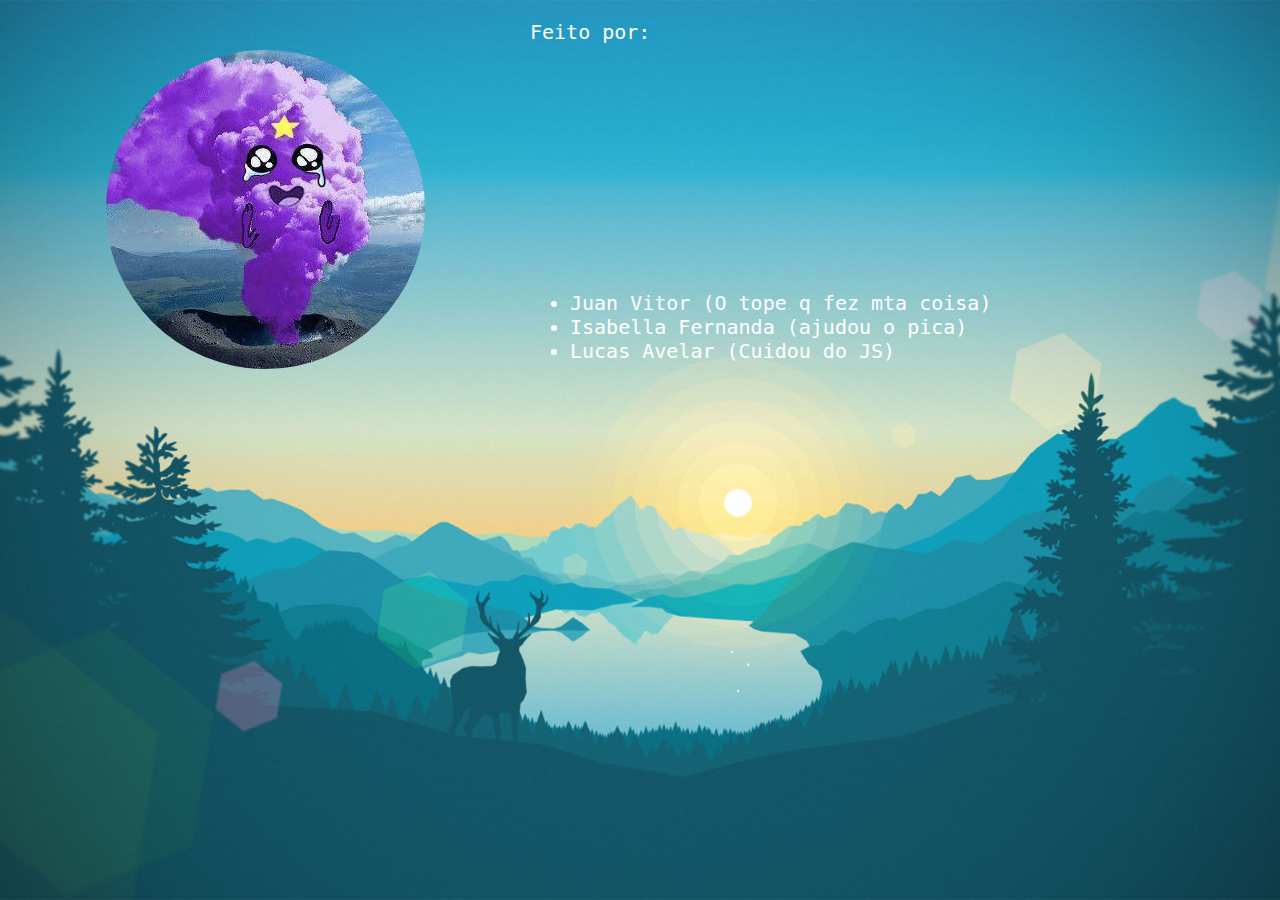
==== creditos.html @ 837e4b39 "versão_final-entrega" ====
<!DOCTYPE html>
<html>
	<head>
		<title></title>
		<link rel="stylesheet" href="style.css">
		<link href="https://fonts.googleapis.com/css?family=Open+Sans|Special+Elite|Amatica+SC" rel="stylesheet">
	</head>
	<body id="tect-n"> 
		<main id="creditos">
			

					
			 <section class="direita">
			 	<p>Feito por: </p>
			 	<ul><li>Juan Vitor (O tope q fez mta coisa)</li>
			 	<li>Isabella Fernanda (ajudou o pica)</li>
			 	<li>Lucas Avelar (Cuidou do JS)</li></ul>
			 </section>

			 <div id="logo">
				<a href="index.html"><img class="pagina-principal" src="imgs/vulcao.jpg"></a>
			</div>
		</main>
	</body>
</html>
---- style.css ----
body,h1{
  margin: 0;
}
body,html{
  height: 100%;
}
body#vulcao-n{
  background-color: #200001;
}
body#tect-n{
  background-color: #0f1e25;
}

  /* IMAGENS */
 main{
    background-size: cover;
    background-position: center center;
  }
  #inicial{
    background-image: url(imgs/fundo/guy-forest-green.jpg);
  }
  #vulcao{
    background-image: url(imgs/fundo/guy-forest-yellow.jpg);
    background-size: cover;
    background-position: center center;
    height: 100%;
  }
  #creditos{
    background-image: url(imgs/fundo/lake.jpg);
    background-size: cover;
    background-position: center center;
    height: 100%;
  }
  #primeira-pag{
    background-image: url(imgs/fundo/lake.jpg);
    background-size: cover;
    background-position: center center;
    height: 100%;
}
 #tectonismo{
    background-image: url(imgs/fundo/guy-forest-green.jpg);
    background-size: cover;
    background-position: center center;
    height: 100%;
  }

  .direita{
    float: right;
    margin: 0 2.5em;
  }
  .esquerda{
      float: left;
      margin: 0 2.5em;
  }

section{
  width: 700px;
  font-family: 'Source Code Pro',monospace;
  font-size: 20px;
  color :white;
  text-align: justify;
}
a:active{
  position: relative;
  top: 1px;
}

img.pagina-principal{
  border-radius: 50%;
  width: 319px;
}

img:hover{
  transform: scale(1.1);
  transition: cubic-bezier(0.55, 0.06, 0.68, 0.19) 0.1s;
}
.conteudo:hover h1{
  opacity: 1;
} 
main ul{
  position: absolute;
  top: 50%;
  margin-top: -159.5px;
}
li.conteudo{
  display: inline-block;
  list-style: none;
  margin: 0 1em;
  
}
li.conteudo h1{
  text-align: center;
  font-family: "Amatica SC", sans-serif;
  font-size: 50px;
  color: white;
  transition: linear 0.2s;
  opacity: 0;
}

a#retorna {
  font-family: 'Source Code Pro',monospace;
  color :white;
}
img#vulcao-explicado{
  border-radius: 50px;
  width: 319px; 
  float: right;
  padding: 2.5em;
}
#logo{
  padding: 2.5em;
  text-align: center;
  font-family: "Amatica SC", sans-serif;
  color: white;
  font-size: 20px;
}
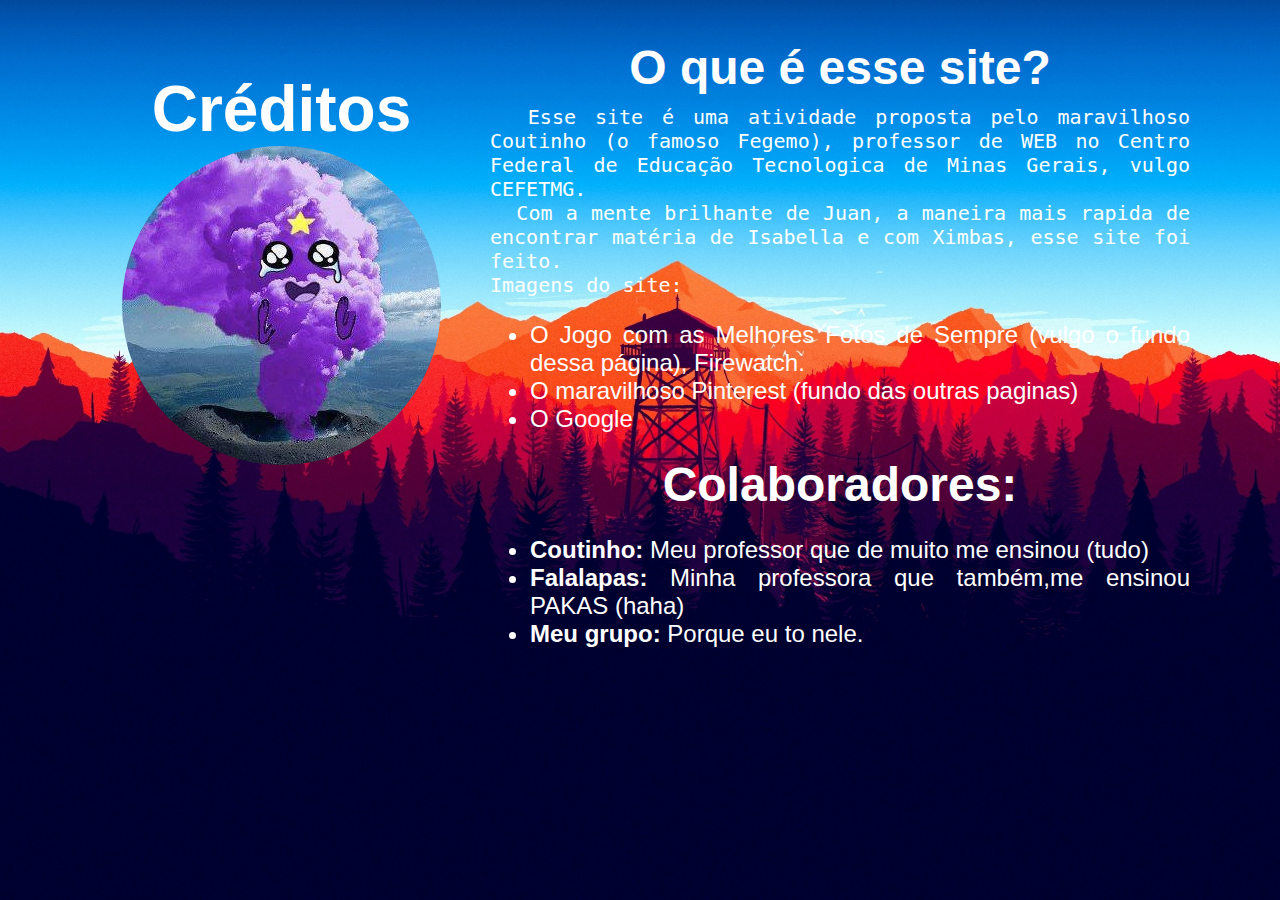
==== commit 74f128cd: "Add files via upload" ====
--- a/creditos.html
+++ b/creditos.html
@@ -1,24 +1,42 @@
 <!DOCTYPE html>
 <html>
 	<head>
-		<title></title>
-		<link rel="stylesheet" href="style.css">
+		<title>VULCÃO! BUM!</title>
+		<link rel="stylesheet" href="estilo.css">
 		<link href="https://fonts.googleapis.com/css?family=Open+Sans|Special+Elite|Amatica+SC" rel="stylesheet">
+		<link rel="icon" href="imgs/logo/tecnica.ico">
 	</head>
-	<body id="tect-n"> 
-		<main id="creditos">
+	<body id="creditos"> 
+		<main>
 			
 
 					
-			 <section class="direita">
-			 	<p>Feito por: </p>
-			 	<ul><li>Juan Vitor (O tope q fez mta coisa)</li>
-			 	<li>Isabella Fernanda (ajudou o pica)</li>
-			 	<li>Lucas Avelar (Cuidou do JS)</li></ul>
+			 <section class="f-right">
+			 	<h2 class="fonte-bonita">O que é esse site?</h2>
+			 	<p>&nbsp;&nbsp;Esse site é uma atividade proposta pelo maravilhoso Coutinho (o famoso Fegemo), professor de WEB no Centro Federal de Educação Tecnologica de Minas Gerais, vulgo CEFETMG.<br>
+			 	&nbsp;&nbsp;Com a mente brilhante de Juan, a maneira mais rapida de encontrar matéria de Isabella e com Ximbas, esse site foi feito.</p>
+
+			 	<p>Imagens do site:</p>
+			 	<ul class="fonte-bonita">
+			 		<li>O Jogo com as Melhores Fotos de Sempre (vulgo o fundo dessa página), Firewatch.</li>
+			 		<li>O maravilhoso Pinterest (fundo das outras paginas)</li>
+			 		<li>O Google</li>
+			 	</ul>
+
+			 </section>
+
+			 <section class="f-right">
+			 	<h2 class="fonte-bonita">Colaboradores:</h2>
+			 	<ul class="fonte-bonita">
+			 	<li><span class="negrito">Coutinho:</span> Meu professor que de muito me ensinou (tudo)</li>
+			 	<li><span class="negrito">Falalapas:</span> Minha professora que também,me ensinou PAKAS (haha)</li>
+			 	<li><span class="negrito">Meu grupo:</span> Porque eu to nele.</li>
+			 	</ul>
 			 </section>
 
 			 <div id="logo">
-				<a href="index.html"><img class="pagina-principal" src="imgs/vulcao.jpg"></a>
+			 	<h1 class="fonte-bonita">Créditos</h1>
+				<img class="circulo" src="imgs/vulcao.jpg">
 			</div>
 		</main>
 	</body>
--- a/estilo.css
+++ b/estilo.css
@@ -0,0 +1,118 @@
+html,body{
+	min-height: 100%;
+}
+#pag-principal{
+	background-image: url(imgs/fundo/lake.jpg);
+	background-size: cover;
+}
+	li.principal-botao{
+		display: inline-block;
+		margin: 0 5em;
+	}
+	li.principal-botao h1{
+		text-align: center;
+		font-size: 50px;
+		opacity: 0;
+		transition: linear 0.2s;
+	}
+	.principal-botao:hover h1{
+  		opacity: 1;
+	} 
+	img.circulo{
+		border-radius: 50%;
+  		width: 319px;
+	}
+	li.principal-botao:hover img{
+  		transform: scale(1.1);
+  		transition: cubic-bezier(0.55, 0.06, 0.68, 0.19) 0.1s;
+	}
+	body#pag-principal ul{
+		text-align: center;
+		position: absolute;
+		bottom: 0;
+		margin-left: -742.5px;
+		left: 50%;
+	}
+	body#pag-principal h1#titulo-grande{
+		text-align: center;
+		font-size: 100px;
+	}
+
+#vulcao{
+	background-image: url(imgs/fundo/yellow-forest.jpg);
+	background-size: cover;
+}
+	#logo h1{
+		text-align: center;
+		font-size: 4em;
+	}
+	#logo{
+		width: 319px;
+		padding: 2em;
+	}
+	main{
+		width: 1100px;
+		margin: 2.5em auto;
+		clear: both;
+	}
+	img#vulcao-explicado{
+		border-radius: 50px;
+ 		width: 319px; 
+  		float: right;
+ 		padding: 2.5em;
+	}
+#tectonismo{
+	background-image: url(imgs/fundo/green-forest.jpg);
+	background-size: cover;
+}
+h1{
+	margin: 0;
+}
+.f-right{
+	float:right;
+}
+.f-left{
+	float:left;
+}
+p{
+	font-family: 'Source Code Pro',monospace;
+  	font-size: 20px;
+  	color :white;
+  	margin:0;
+}
+section{
+	width: 700px;
+	text-align: justify;
+}
+.negrito{
+	font-weight: bold;
+}
+.fonte-bonita{
+	color: white;
+	font-family: "Amatica SC", sans-serif;
+}
+	h2.fonte-bonita{
+		font-size: 3em;
+		margin-top: 0;
+		margin-bottom: 10px;
+		text-align: center;
+	}
+	ol.fonte-bonita,ul.fonte-bonita{
+		font-size: 1.5em;
+	}
+
+#creditos{
+	background-image: url(imgs/fundo/forest1.jpg);
+	background-size: cover;
+}
+#centralizado{
+	text-align: center;
+	margin: 0 auto;
+}
+nav ul{
+	width: 100%;
+
+}
+nav ul li{
+	display: inline-block;
+}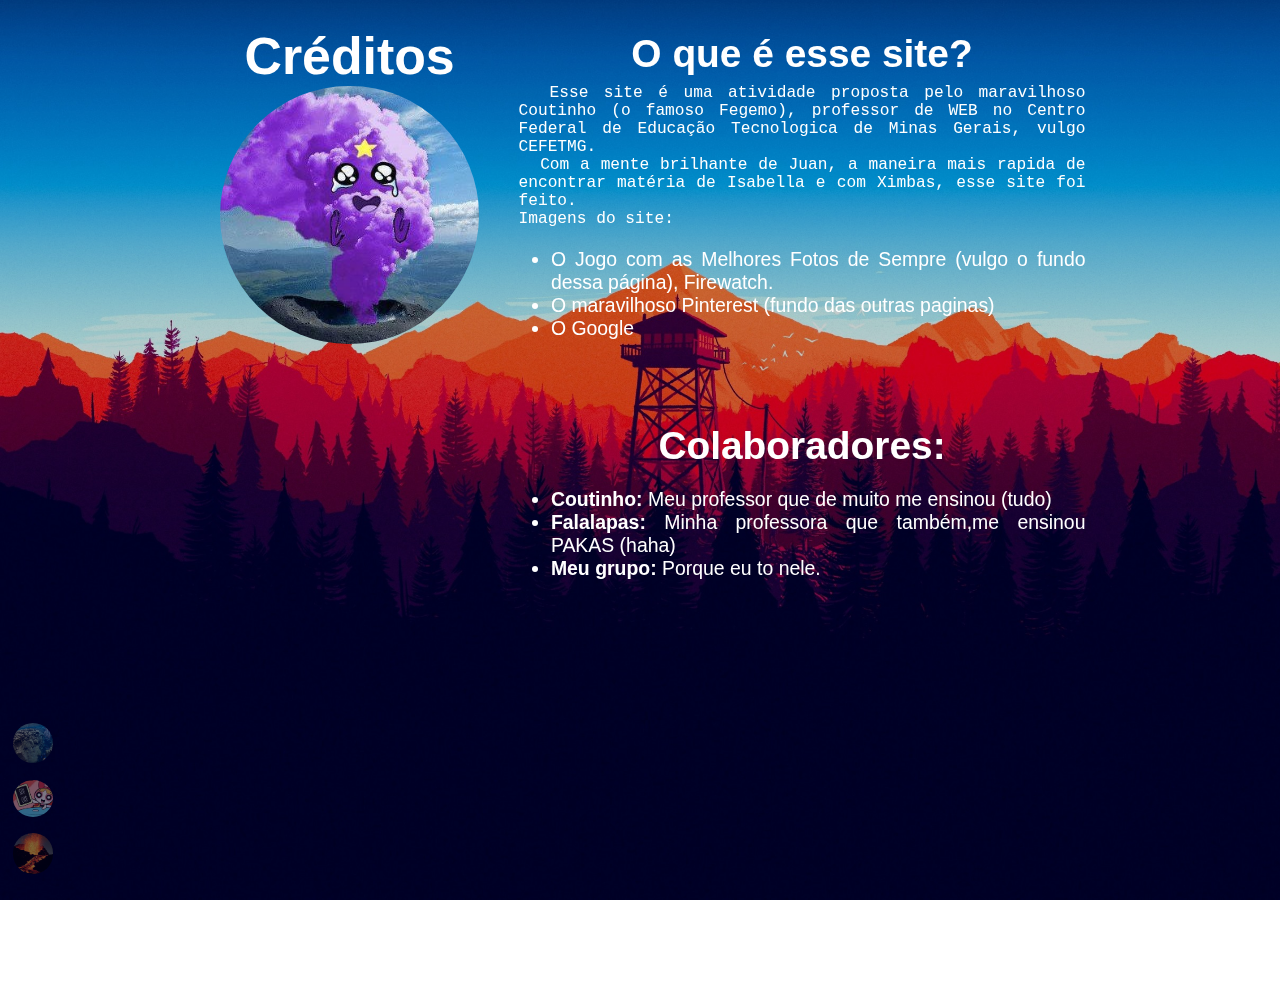
==== commit cee3f2d5: "lets-melhorar-povo-p1" ====
--- a/creditos.html
+++ b/creditos.html
@@ -8,8 +8,14 @@
 	</head>
 	<body id="creditos"> 
 		<main>
-			
 
+			<nav>
+				<ul>
+					<li><a href="tectonismo.html"><img src="imgs/logo-tect.jpeg"><span>Tectonismo</span></a></li>
+					<li><a href="index.html"><img src="imgs/seu_lixo.jpg"><span>Inicial</span></a></li>
+					<li><a href="vulcanismo.html"><img src="imgs/volcano.jpg"><span>Vulcanismo</span></a></li>
+				</ul>
+			</nav>
 					
 			 <section class="f-right">
 			 	<h2 class="fonte-bonita">O que é esse site?</h2>
--- a/estilo.css
+++ b/estilo.css
@@ -1,9 +1,12 @@
 html,body{
 	min-height: 100%;
-}
-#pag-principal{
+	zoom: 90%;
+	margin: 0;
+}
+#pag-principal::before{
 	background-image: url(imgs/fundo/lake.jpg);
 	background-size: cover;
+	filter: brightness(100%);
 }
 	li.principal-botao{
 		display: inline-block;
@@ -38,7 +41,7 @@
 		font-size: 100px;
 	}
 
-#vulcao{
+#vulcao::before{
 	background-image: url(imgs/fundo/yellow-forest.jpg);
 	background-size: cover;
 }
@@ -50,20 +53,22 @@
 		width: 319px;
 		padding: 2em;
 	}
-	main{
-		width: 1100px;
-		margin: 2.5em auto;
-		clear: both;
-	}
-	img#vulcao-explicado{
-		border-radius: 50px;
- 		width: 319px; 
-  		float: right;
+	#vulcao-explicado{
+		float: right;
  		padding: 2.5em;
 	}
-#tectonismo{
+
+#tectonismo::before{
 	background-image: url(imgs/fundo/green-forest.jpg);
 	background-size: cover;
+}
+main{
+	width: 1100px;
+	margin: 0 auto;
+	clear: both;
+}
+section{
+	margin: 2.5em auto;
 }
 h1{
 	margin: 0;
@@ -74,11 +79,12 @@
 .f-left{
 	float:left;
 }
-p{
+p,nav ul li a{
 	font-family: 'Source Code Pro',monospace;
   	font-size: 20px;
   	color :white;
   	margin:0;
+  	text-decoration: none;
 }
 section{
 	width: 700px;
@@ -101,7 +107,7 @@
 		font-size: 1.5em;
 	}
 
-#creditos{
+#creditos::before{
 	background-image: url(imgs/fundo/forest1.jpg);
 	background-size: cover;
 }
@@ -109,10 +115,104 @@
 	text-align: center;
 	margin: 0 auto;
 }
-nav ul{
-	width: 100%;
-
+iframe{display:block;}
+#center{
+	margin: 0 auto;
+	clear: both;
+}
+
+
+/*
+	ADICIONADO APÓS REVISÃO DO DEUS COUTINHO , vulgo Fegemo
+*/
+
+nav{
+	position: fixed;
+	left: 0;
+	bottom: 0;
+}
+nav ul{padding: 0 1em;margin: 0;}
+nav ul img{
+	border-radius: 50%;
+	width: 50px;
+	position: relative;
+	bottom: 12.5px;
+	float: left;
+	margin-right: 10px;
+	opacity: 0.5;
+}
+nav ul li a{
+	float: left;
+	clear: both;
+	margin-bottom: 1em;
 }
 nav ul li{
-	display: inline-block;
-}+	clear: both;
+	width: 180px;
+	list-style: none;
+}
+nav ul li:hover span,nav ul li:hover img{
+	opacity: 1;
+}
+
+nav ul li span{
+	opacity: 0;
+	transition: linear 0.25s;
+}
+
+
+/*
+
+	JÁ QUE MINHAS IMAGENS LINDAS ERAM MUITO CLARAS E DEIXAVAM O TEXTO
+	DE MANEIRA ILEGIVEL, ADICIONADO DESSA MANEIRA, É POSSIVEL USAR
+	UM RECURSO CSS 'filter' QUE PERMITE DIMINUIR O BRILHO!
+
+*/
+body::before{
+	 content: "";
+ 	position: fixed;
+  	left: 0;
+ 	 right: 0;
+ 	 z-index: -1;
+ 	 min-width: 100%;
+ 	 min-height:100%;
+  
+ 	 display: block;
+	filter: brightness(80%);
+}
+#configurar{
+	clear:both;
+	text-align: center;
+	font-size: 1.5em;
+	width: 319px;
+	height: 330px;
+	margin: 0 auto;
+	background-color: #f2f2f2;
+	border-radius: 25px;
+	color: black;
+}
+input[type = "number"]{
+	height: 1.25em;
+	width: 3.25em;
+}
+
+	button{
+		display: block;
+   	    margin: 10px auto;
+   	    font-family: 'Source Code Pro',monospace;
+   	    font-size: 0.8em;
+	}
+
+#vulcao-explicado button{width: 159.5px;height: 2em;}
+
+#vulcao-explicado img{
+	border-radius: 25px;
+ 	width: 319px; 		
+}
+
+#tectonismo #vulcao-explicado img{
+	position: absolute;
+	bottom: 0;
+	left: 0;
+}
+#configurar{position: relative;}
